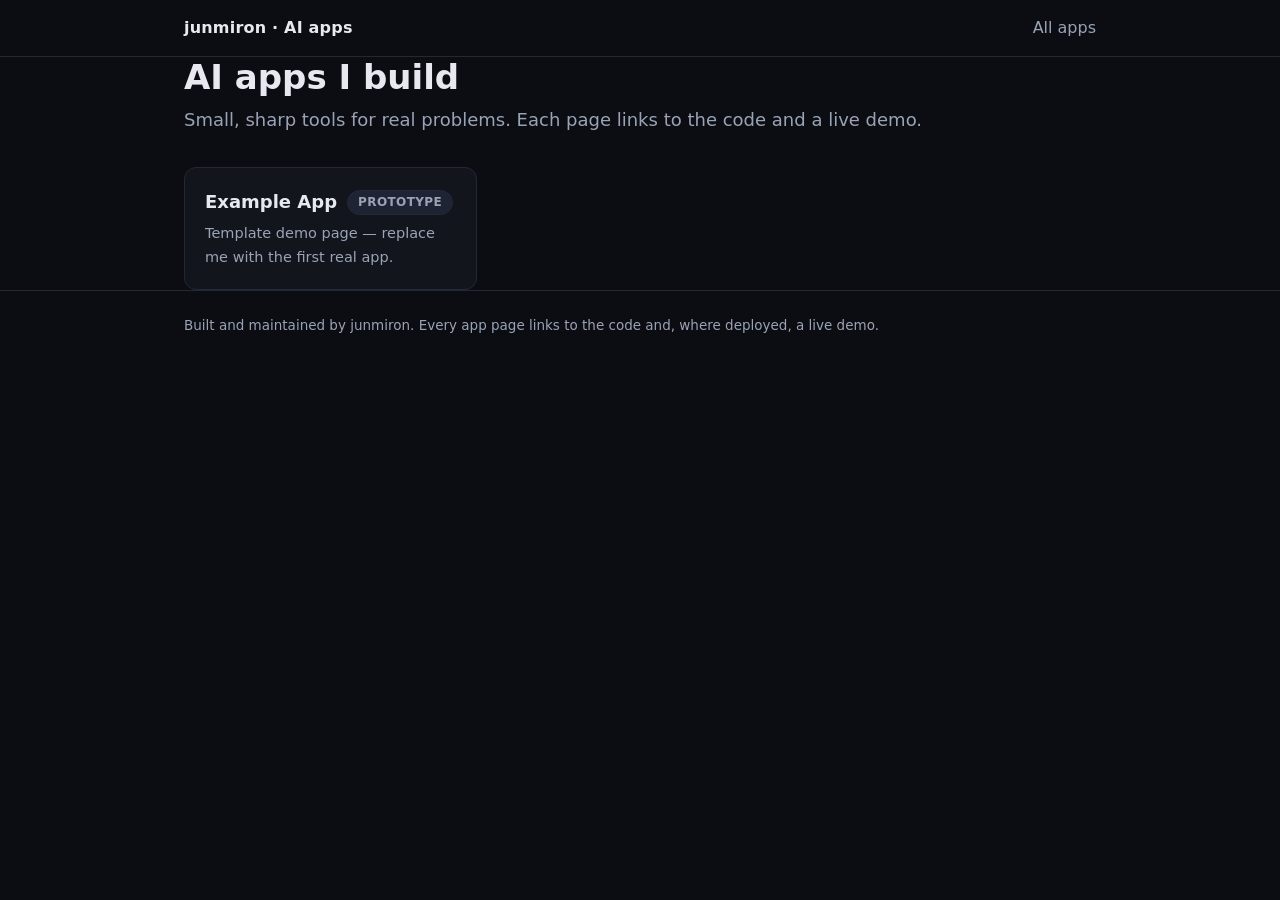
==== site/index.html @ 6eb9f005 "Portfolio site skeleton: manifest-driven static site - apps/<slug>.yaml manifests (schema + example " ====
<!doctype html>
<html lang="en">
<head>
<meta charset="utf-8">
<meta name="viewport" content="width=device-width, initial-scale=1">
<title>junmiron · AI apps</title>
<meta name="description" content="AI apps I design, build and ship.">
<style>
  :root {
    --bg: #0b0d12; --panel: #12151c; --border: #232837;
    --text: #e6e9f0; --muted: #9aa3b5; --accent: #4f8cff;
  }
  * { box-sizing: border-box; }
  body { margin: 0; background: var(--bg); color: var(--text);
         font: 16px/1.6 system-ui, -apple-system, "Segoe UI", sans-serif; }
  a { color: var(--accent); text-decoration: none; }
  a:hover { text-decoration: underline; }
  .wrap { max-width: 960px; margin: 0 auto; padding: 0 24px; }
  header.site { border-bottom: 1px solid var(--border); }
  header.site .wrap { display: flex; align-items: center; justify-content: space-between; height: 56px; }
  .brand { font-weight: 600; color: var(--text); letter-spacing: .2px; }
  nav a { color: var(--muted); margin-left: 16px; }
  main { padding: 48px 0 64px; }
  h1 { font-size: 34px; line-height: 1.2; margin: 0 0 8px; }
  .lead { color: var(--muted); font-size: 18px; margin: 0 0 32px; }
  .badge { display: inline-block; padding: 2px 10px; border-radius: 999px; font-size: 12px;
           font-weight: 600; letter-spacing: .4px; text-transform: uppercase; vertical-align: middle; margin-left: 10px; }
  .badge.live { background: #12351f; color: #4ade80; border: 1px solid #1d5c34; }
  .badge.beta { background: #3a2e12; color: #fbbf24; border: 1px solid #6b5416; }
  .badge.prototype { background: #1e2433; color: #9aa3b5; border: 1px solid var(--border); }
  .grid { display: grid; grid-template-columns: repeat(auto-fill, minmax(280px, 1fr)); gap: 16px; }
  .card { background: var(--panel); border: 1px solid var(--border); border-radius: 12px; padding: 20px; }
  .card a.title { color: var(--text); display: block; margin-bottom: 6px; font-size: 18px; font-weight: 600; }
  .card p { margin: 0; color: var(--muted); font-size: 14.5px; }
  section.block { background: var(--panel); border: 1px solid var(--border); border-radius: 12px; padding: 20px 24px; margin-top: 20px; }
  h2 { font-size: 15px; text-transform: uppercase; letter-spacing: .8px; color: var(--muted); margin: 0 0 12px; }
  section.block p { margin: 0; }
  .chips span { display: inline-block; background: #1a2030; border: 1px solid var(--border); border-radius: 999px;
                padding: 3px 12px; font-size: 13px; margin: 0 6px 6px 0; color: var(--text); }
  .links a { display: inline-block; margin-right: 18px; font-weight: 500; }
  .shots { display: grid; grid-template-columns: repeat(auto-fill, minmax(240px, 1fr)); gap: 12px; margin-top: 16px; }
  .shots img { width: 100%; border-radius: 8px; border: 1px solid var(--border); display: block; }
  video { width: 100%; max-width: 540px; border-radius: 8px; border: 1px solid var(--border); background: #000; }
  .metric { font-size: 20px; font-weight: 600; color: var(--text); }
  footer.site { border-top: 1px solid var(--border); color: var(--muted); font-size: 13.5px; padding: 24px 0 40px; }
  .empty { color: var(--muted); background: var(--panel); border: 1px dashed var(--border); border-radius: 12px; padding: 40px; text-align: center; }
</style>
</head>
<body>
<header class="site"><div class="wrap">
  <a class="brand" href="/">junmiron · AI apps</a>
  <nav><a href="/">All apps</a></nav>
</div></header>
<main class="wrap">
<h1>AI apps I build</h1>
<p class="lead">Small, sharp tools for real problems. Each page links to the code and a live demo.</p>

<div class="grid">
  
  <div class="card">
    <a class="title" href="/example-app/">Example App<span class="badge prototype">prototype</span></a>
    <p>Template demo page — replace me with the first real app.</p>
  </div>
  
</div>

</main>
<footer class="site"><div class="wrap">Built and maintained by junmiron. Every app page links to the code and, where deployed, a live demo.</div></footer>
</body>
</html>
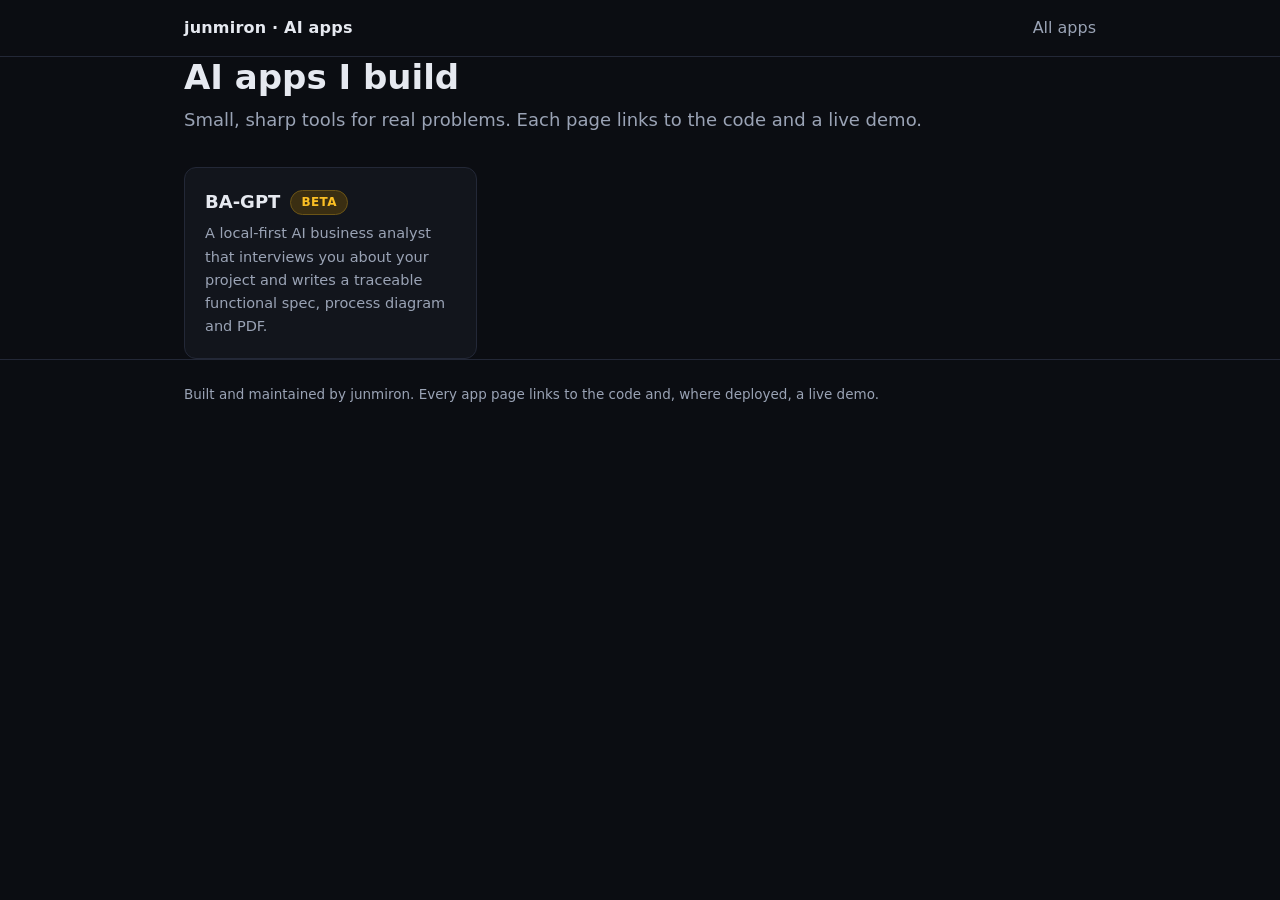
==== commit 4b21e457: "Add BA-GPT (v1.3.0 technical preview) as first app; drop example manifest" ====
--- a/site/index.html
+++ b/site/index.html
@@ -58,8 +58,8 @@
 <div class="grid">
   
   <div class="card">
-    <a class="title" href="/example-app/">Example App<span class="badge prototype">prototype</span></a>
-    <p>Template demo page — replace me with the first real app.</p>
+    <a class="title" href="/ba-gpt/">BA-GPT<span class="badge beta">beta</span></a>
+    <p>A local-first AI business analyst that interviews you about your project and writes a traceable functional spec, process diagram and PDF.</p>
   </div>
   
 </div>
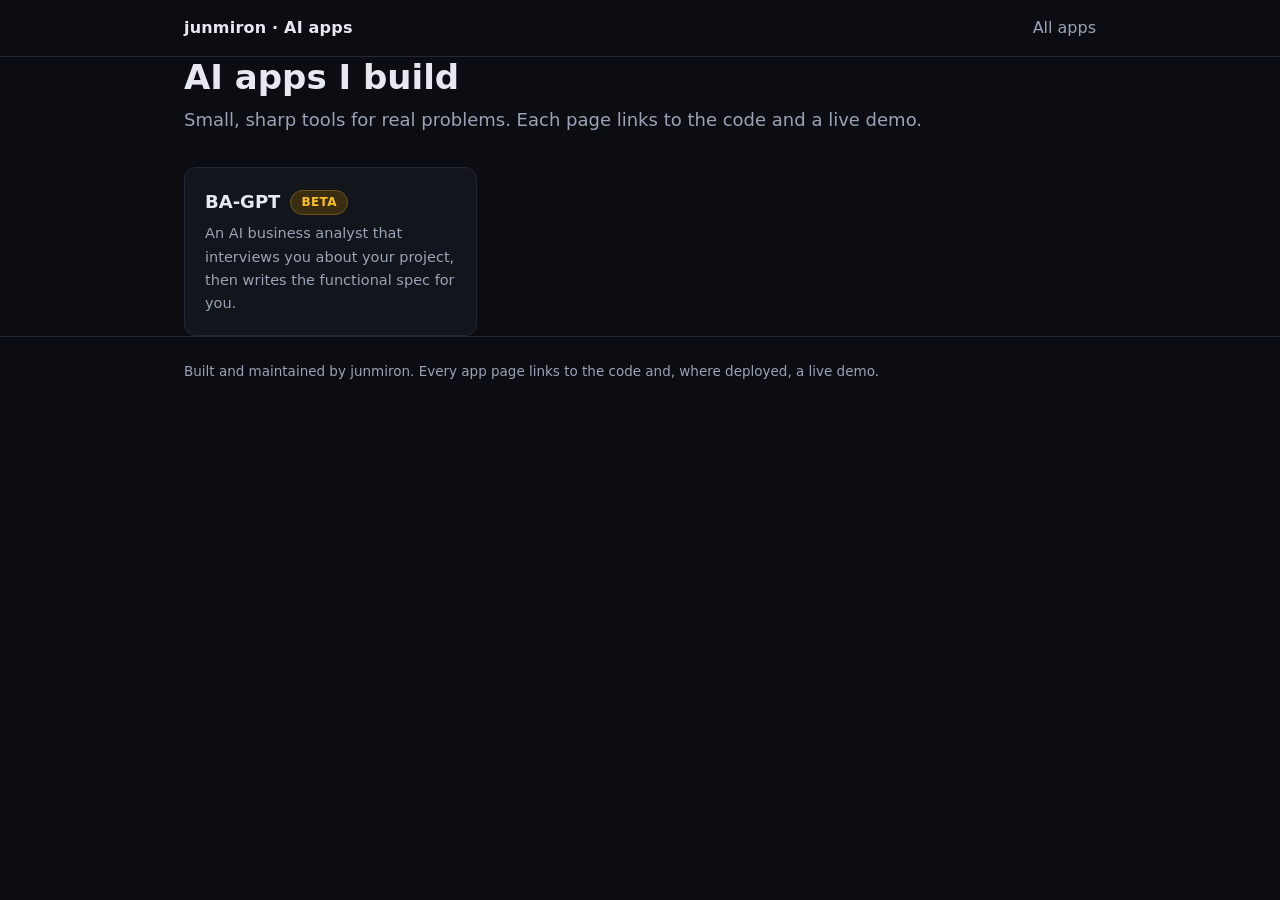
==== commit cefa8824: "Redesign app pages: outcome-first, demo up top, TL;DR order, sample output, limitations, next steps," ====
--- a/site/index.html
+++ b/site/index.html
@@ -23,6 +23,17 @@
   main { padding: 48px 0 64px; }
   h1 { font-size: 34px; line-height: 1.2; margin: 0 0 8px; }
   .lead { color: var(--muted); font-size: 18px; margin: 0 0 32px; }
+  .intro { font-size: 18.5px; line-height: 1.55; margin: 0 0 12px; }
+  .context { color: var(--muted); font-size: 14.5px; margin: 0 0 28px; }
+  section.block h3 { font-size: 15px; margin: 18px 0 4px; color: var(--text); }
+  section.block h3:first-of-type { margin-top: 0; }
+  .tldr { margin: 0; padding-left: 20px; }
+  .tldr li { margin: 0 0 8px; }
+  .tldr li:last-child { margin-bottom: 0; }
+  .tldr strong { color: var(--text); font-weight: 600; }
+  figure { margin: 14px 0; }
+  figure img { width: 100%; max-width: 720px; border-radius: 8px; border: 1px solid var(--border); display: block; }
+  figcaption { color: var(--muted); font-size: 13.5px; font-style: italic; margin-top: 8px; }
   .badge { display: inline-block; padding: 2px 10px; border-radius: 999px; font-size: 12px;
            font-weight: 600; letter-spacing: .4px; text-transform: uppercase; vertical-align: middle; margin-left: 10px; }
   .badge.live { background: #12351f; color: #4ade80; border: 1px solid #1d5c34; }
@@ -59,7 +70,7 @@
   
   <div class="card">
     <a class="title" href="/ba-gpt/">BA-GPT<span class="badge beta">beta</span></a>
-    <p>A local-first AI business analyst that interviews you about your project and writes a traceable functional spec, process diagram and PDF.</p>
+    <p>An AI business analyst that interviews you about your project, then writes the functional spec for you.</p>
   </div>
   
 </div>
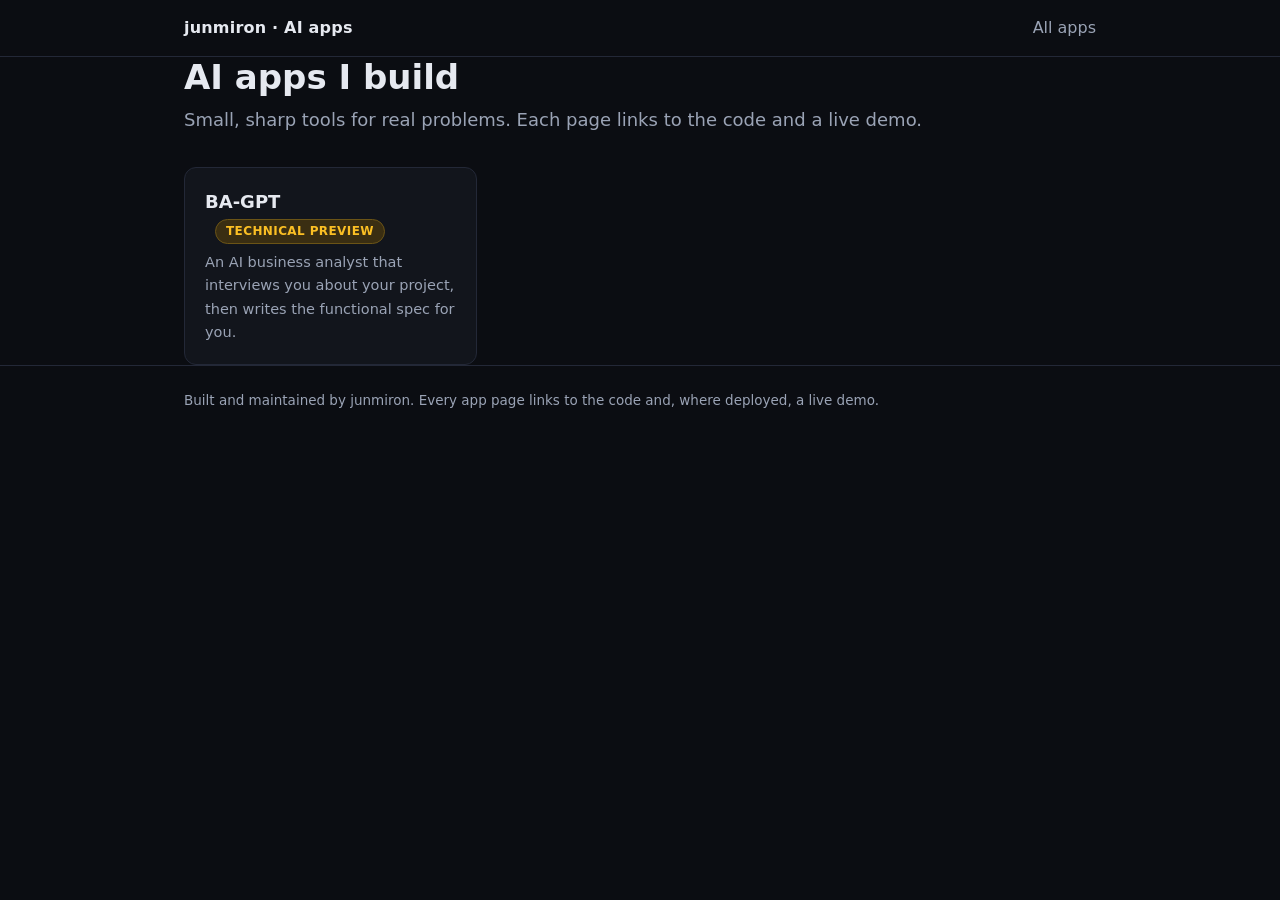
==== commit fc0bd451: "Unify status to technical preview, drop wrong 9-section count, add glossary, fix demo/no-hosted-demo" ====
--- a/site/index.html
+++ b/site/index.html
@@ -37,7 +37,7 @@
   .badge { display: inline-block; padding: 2px 10px; border-radius: 999px; font-size: 12px;
            font-weight: 600; letter-spacing: .4px; text-transform: uppercase; vertical-align: middle; margin-left: 10px; }
   .badge.live { background: #12351f; color: #4ade80; border: 1px solid #1d5c34; }
-  .badge.beta { background: #3a2e12; color: #fbbf24; border: 1px solid #6b5416; }
+  .badge.beta, .badge.preview { background: #3a2e12; color: #fbbf24; border: 1px solid #6b5416; }
   .badge.prototype { background: #1e2433; color: #9aa3b5; border: 1px solid var(--border); }
   .grid { display: grid; grid-template-columns: repeat(auto-fill, minmax(280px, 1fr)); gap: 16px; }
   .card { background: var(--panel); border: 1px solid var(--border); border-radius: 12px; padding: 20px; }
@@ -49,6 +49,8 @@
   .chips span { display: inline-block; background: #1a2030; border: 1px solid var(--border); border-radius: 999px;
                 padding: 3px 12px; font-size: 13px; margin: 0 6px 6px 0; color: var(--text); }
   .links a { display: inline-block; margin-right: 18px; font-weight: 500; }
+  .demo-cta { margin: 0 0 12px; font-size: 15px; }
+  .demo-cta a { font-weight: 600; }
   .shots { display: grid; grid-template-columns: repeat(auto-fill, minmax(240px, 1fr)); gap: 12px; margin-top: 16px; }
   .shots img { width: 100%; border-radius: 8px; border: 1px solid var(--border); display: block; }
   video { width: 100%; max-width: 540px; border-radius: 8px; border: 1px solid var(--border); background: #000; }
@@ -69,7 +71,7 @@
 <div class="grid">
   
   <div class="card">
-    <a class="title" href="/ba-gpt/">BA-GPT<span class="badge beta">beta</span></a>
+    <a class="title" href="/ba-gpt/">BA-GPT<span class="badge technical preview">technical preview</span></a>
     <p>An AI business analyst that interviews you about your project, then writes the functional spec for you.</p>
   </div>
   
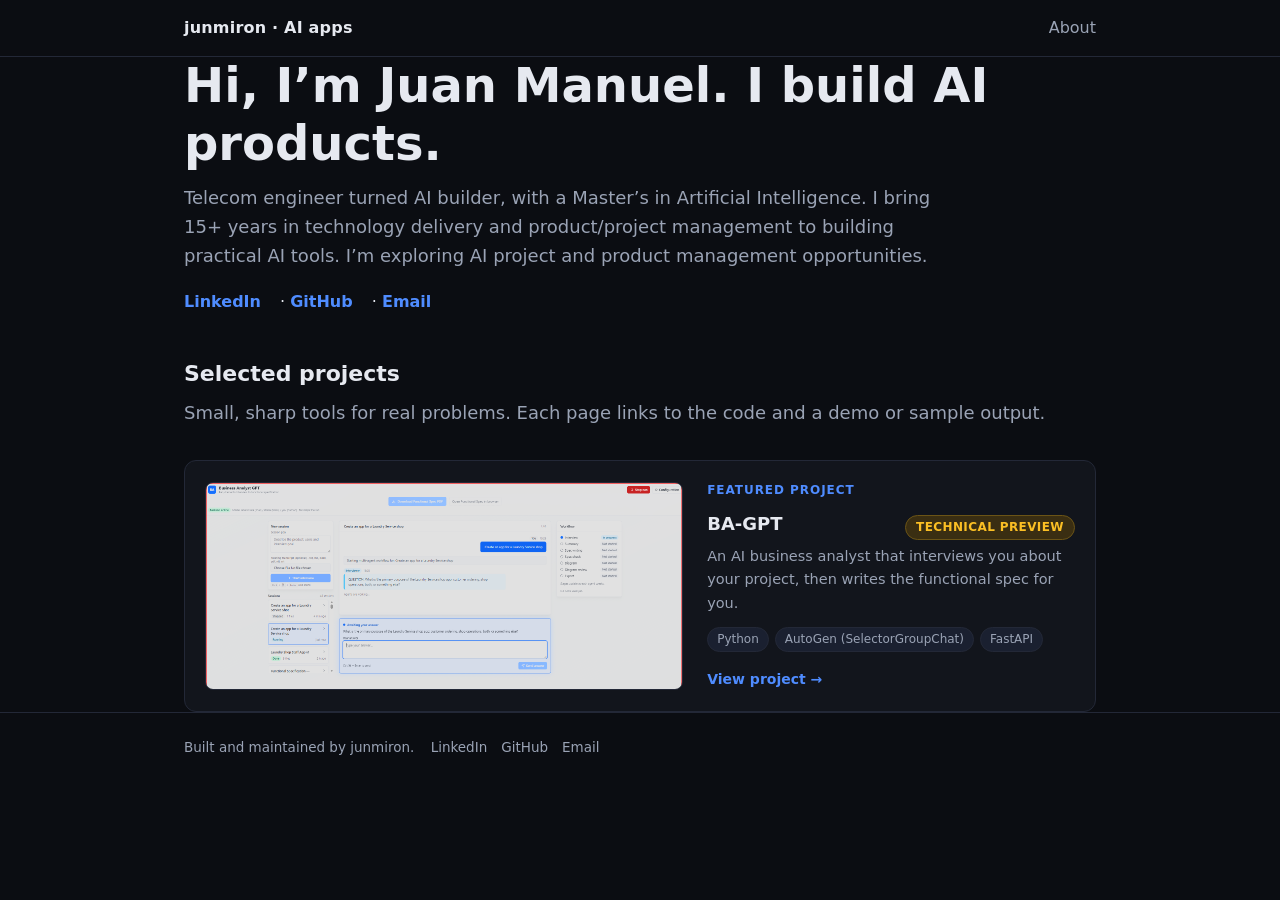
==== commit 5be8713b: "feat: refresh portfolio homepage for AI product management Add a personal intro and contact paths, f" ====
--- a/site/index.html
+++ b/site/index.html
@@ -3,8 +3,19 @@
 <head>
 <meta charset="utf-8">
 <meta name="viewport" content="width=device-width, initial-scale=1">
-<title>junmiron · AI apps</title>
-<meta name="description" content="AI apps I design, build and ship.">
+<title>Juan Manuel Miron · AI products</title>
+<meta name="description" content="Juan Manuel Miron Lubieniecki builds practical AI products, drawing on telecom engineering, product delivery and a Master's in Artificial Intelligence.">
+
+<meta property="og:type" content="website">
+<meta property="og:title" content="Juan Manuel Miron · AI products">
+<meta property="og:description" content="Telecom engineer turned AI builder. Practical AI apps, from multi-agent systems to product delivery.">
+<meta property="og:url" content="https://portfolio-jun-9193.vercel.app/">
+<meta property="og:image" content="https://portfolio-jun-9193.vercel.app/assets/ba-gpt/og-portfolio.jpg">
+<meta property="og:image:width" content="1200">
+<meta property="og:image:height" content="630">
+<meta property="og:image:alt" content="Jun Mirón and the BA-GPT application interface">
+<meta name="twitter:card" content="summary_large_image">
+
 <style>
   :root {
     --bg: #0b0d12; --panel: #12151c; --border: #232837;
@@ -41,6 +52,22 @@
   .badge.prototype { background: #1e2433; color: #9aa3b5; border: 1px solid var(--border); }
   .grid { display: grid; grid-template-columns: repeat(auto-fill, minmax(280px, 1fr)); gap: 16px; }
   .card { background: var(--panel); border: 1px solid var(--border); border-radius: 12px; padding: 20px; }
+  .card-featured { color: var(--accent); font-size: 12px; font-weight: 700; letter-spacing: .08em; text-transform: uppercase; margin-bottom: 10px; }
+  .featured-card { grid-column: 1 / -1; display: grid; grid-template-columns: minmax(0, 1.3fr) minmax(260px, 1fr); gap: 24px; align-items: center; }
+  .card-shot { width: 100%; aspect-ratio: 2.3 / 1; object-fit: cover; border-radius: 8px; border: 1px solid var(--border); display: block; }
+  .card-title-row { display: flex; justify-content: space-between; align-items: center; gap: 8px; }
+  .card-title-row .badge { margin-left: 0; flex: 0 0 auto; }
+  .card-tags { display: flex; flex-wrap: wrap; gap: 6px; margin-top: 12px; }
+  .card-tags span { background: #1a2030; border: 1px solid var(--border); border-radius: 999px; padding: 2px 9px; font-size: 12px; color: var(--muted); }
+  .card-cta { display: inline-block; margin-top: 16px; font-size: 14px; font-weight: 600; }
+  .hero { margin-bottom: 40px; }
+  .hero h1 { font-size: clamp(34px, 5vw, 48px); margin-bottom: 12px; }
+  .hero .lead { max-width: 760px; margin-bottom: 18px; }
+  .hero-links a { margin-right: 14px; font-weight: 600; }
+  .projects-heading { margin: 42px 0 8px; color: var(--text); font-size: 22px; text-transform: none; letter-spacing: 0; }
+  .footer-links { display: inline-flex; flex-wrap: wrap; gap: 14px; margin-left: 12px; }
+  .footer-links a { color: var(--muted); }
+  @media (max-width: 640px) { .wrap { padding: 0 16px; } main { padding: 32px 0 48px; } .hero h1 { font-size: 34px; } .featured-card { grid-template-columns: 1fr; gap: 16px; } .card-title-row { align-items: flex-start; flex-direction: column; } }
   .card a.title { color: var(--text); display: block; margin-bottom: 6px; font-size: 18px; font-weight: 600; }
   .card p { margin: 0; color: var(--muted); font-size: 14.5px; }
   section.block { background: var(--panel); border: 1px solid var(--border); border-radius: 12px; padding: 20px 24px; margin-top: 20px; }
@@ -62,22 +89,35 @@
 <body>
 <header class="site"><div class="wrap">
   <a class="brand" href="/">junmiron · AI apps</a>
-  <nav><a href="/">All apps</a></nav>
+  <nav><a href="/#about">About</a></nav>
 </div></header>
 <main class="wrap">
-<h1>AI apps I build</h1>
-<p class="lead">Small, sharp tools for real problems. Each page links to the code and a live demo.</p>
+<section class="hero" id="about">
+  <h1>Hi, I’m Juan Manuel. I build AI products.</h1>
+  <p class="lead">Telecom engineer turned AI builder, with a Master’s in Artificial Intelligence. I bring 15+ years in technology delivery and product/project management to building practical AI tools. I’m exploring AI project and product management opportunities.</p>
+  <p class="hero-links"><a href="https://www.linkedin.com/in/juanmanuelmiron/" target="_blank" rel="noopener">LinkedIn</a> · <a href="https://github.com/junmiron" target="_blank" rel="noopener">GitHub</a> · <a href="mailto:junmiron@gmail.com">Email</a></p>
+</section>
+<h2 class="projects-heading" id="projects">Selected projects</h2>
+<p class="lead">Small, sharp tools for real problems. Each page links to the code and a demo or sample output.</p>
 
 <div class="grid">
   
-  <div class="card">
-    <a class="title" href="/ba-gpt/">BA-GPT<span class="badge technical preview">technical preview</span></a>
-    <p>An AI business analyst that interviews you about your project, then writes the functional spec for you.</p>
-  </div>
+  <article class="card featured-card">
+    <div class="card-media">
+      <a href="/ba-gpt/"><img class="card-shot" src="/assets/ba-gpt/screenshots/ba-gpt-react-ui.png" alt="BA-GPT application interface"></a>
+    </div>
+    <div class="card-content">
+      <div class="card-featured">Featured project</div>
+      <div class="card-title-row"><a class="title" href="/ba-gpt/">BA-GPT</a><span class="badge technical preview">technical preview</span></div>
+      <p>An AI business analyst that interviews you about your project, then writes the functional spec for you.</p>
+      <div class="card-tags" aria-label="BA-GPT technology stack"><span>Python</span><span>AutoGen (SelectorGroupChat)</span><span>FastAPI</span></div>
+      <a class="card-cta" href="/ba-gpt/">View project <span aria-hidden="true">&rarr;</span></a>
+    </div>
+  </article>
   
 </div>
 
 </main>
-<footer class="site"><div class="wrap">Built and maintained by junmiron. Every app page links to the code and, where deployed, a live demo.</div></footer>
+<footer class="site"><div class="wrap">Built and maintained by junmiron. <span class="footer-links"><a href="https://www.linkedin.com/in/juanmanuelmiron/">LinkedIn</a><a href="https://github.com/junmiron">GitHub</a><a href="mailto:junmiron@gmail.com">Email</a></span></div></footer>
 </body>
 </html>
